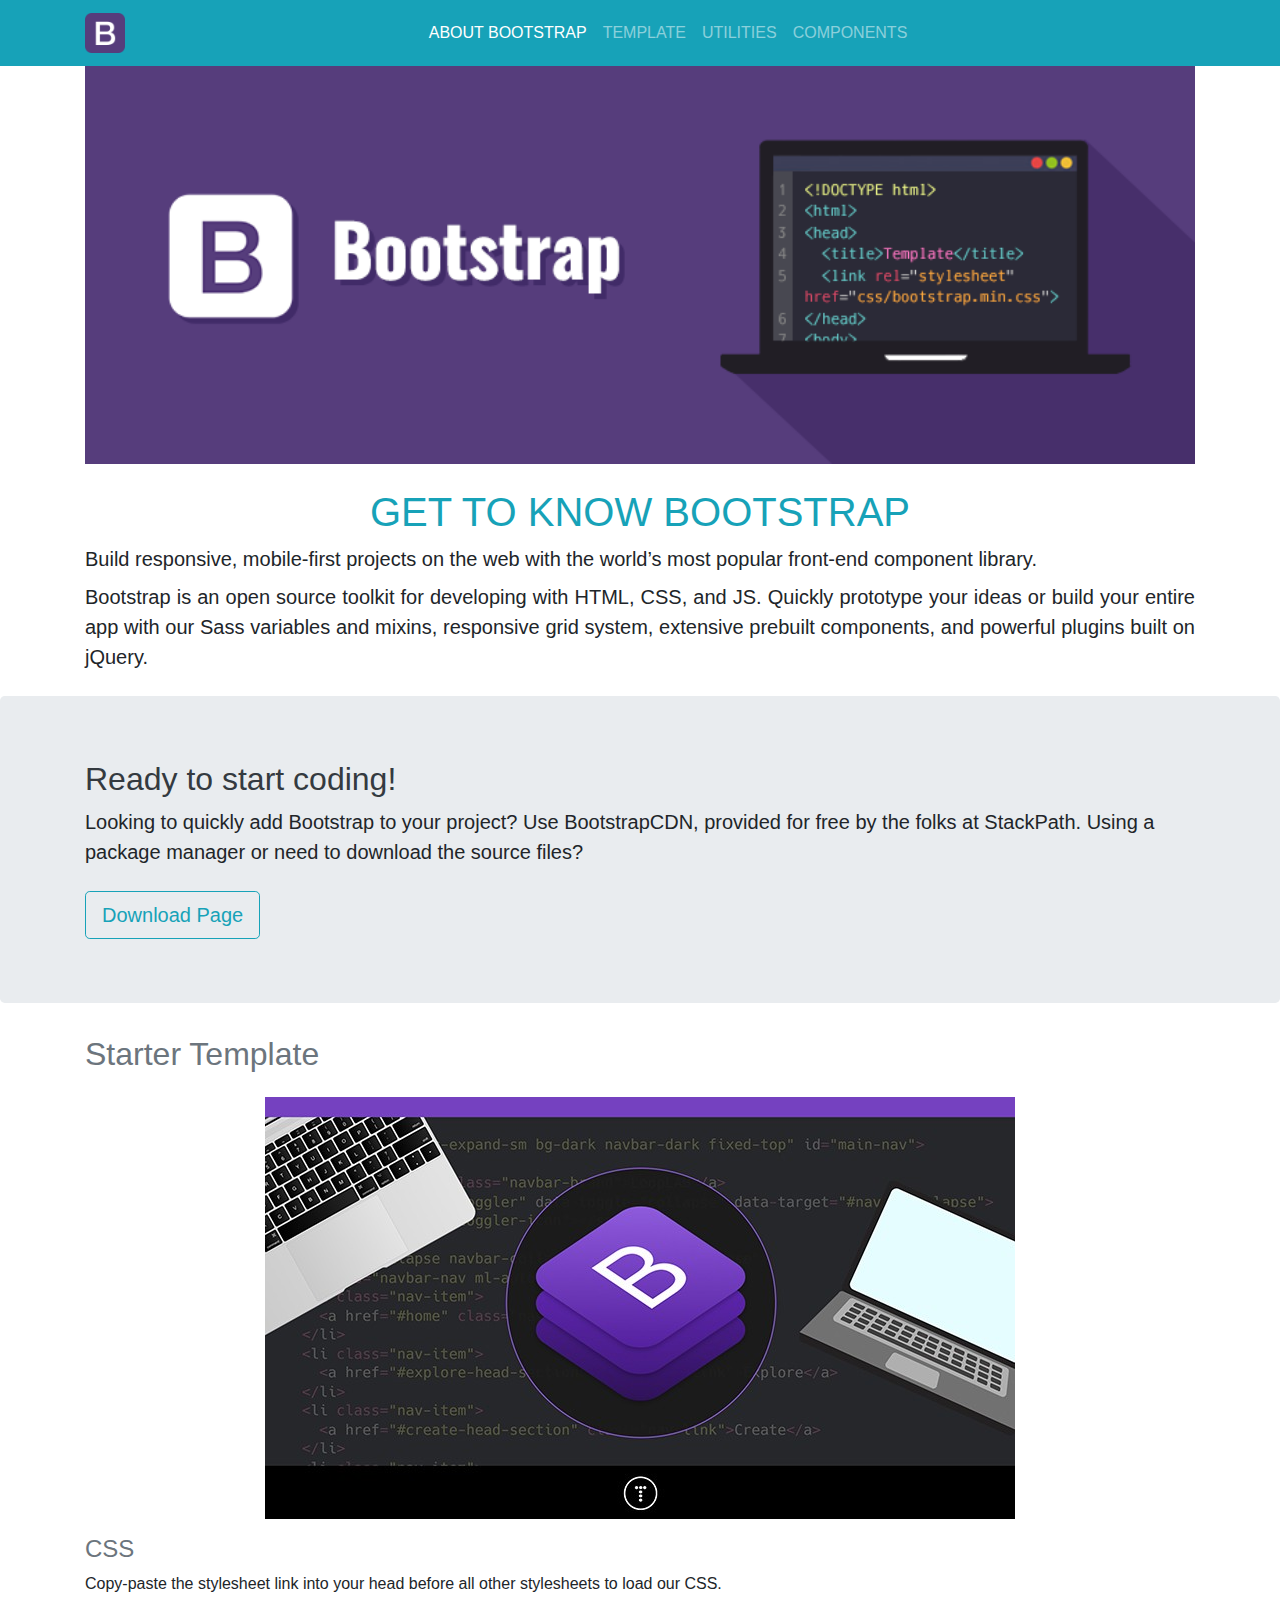
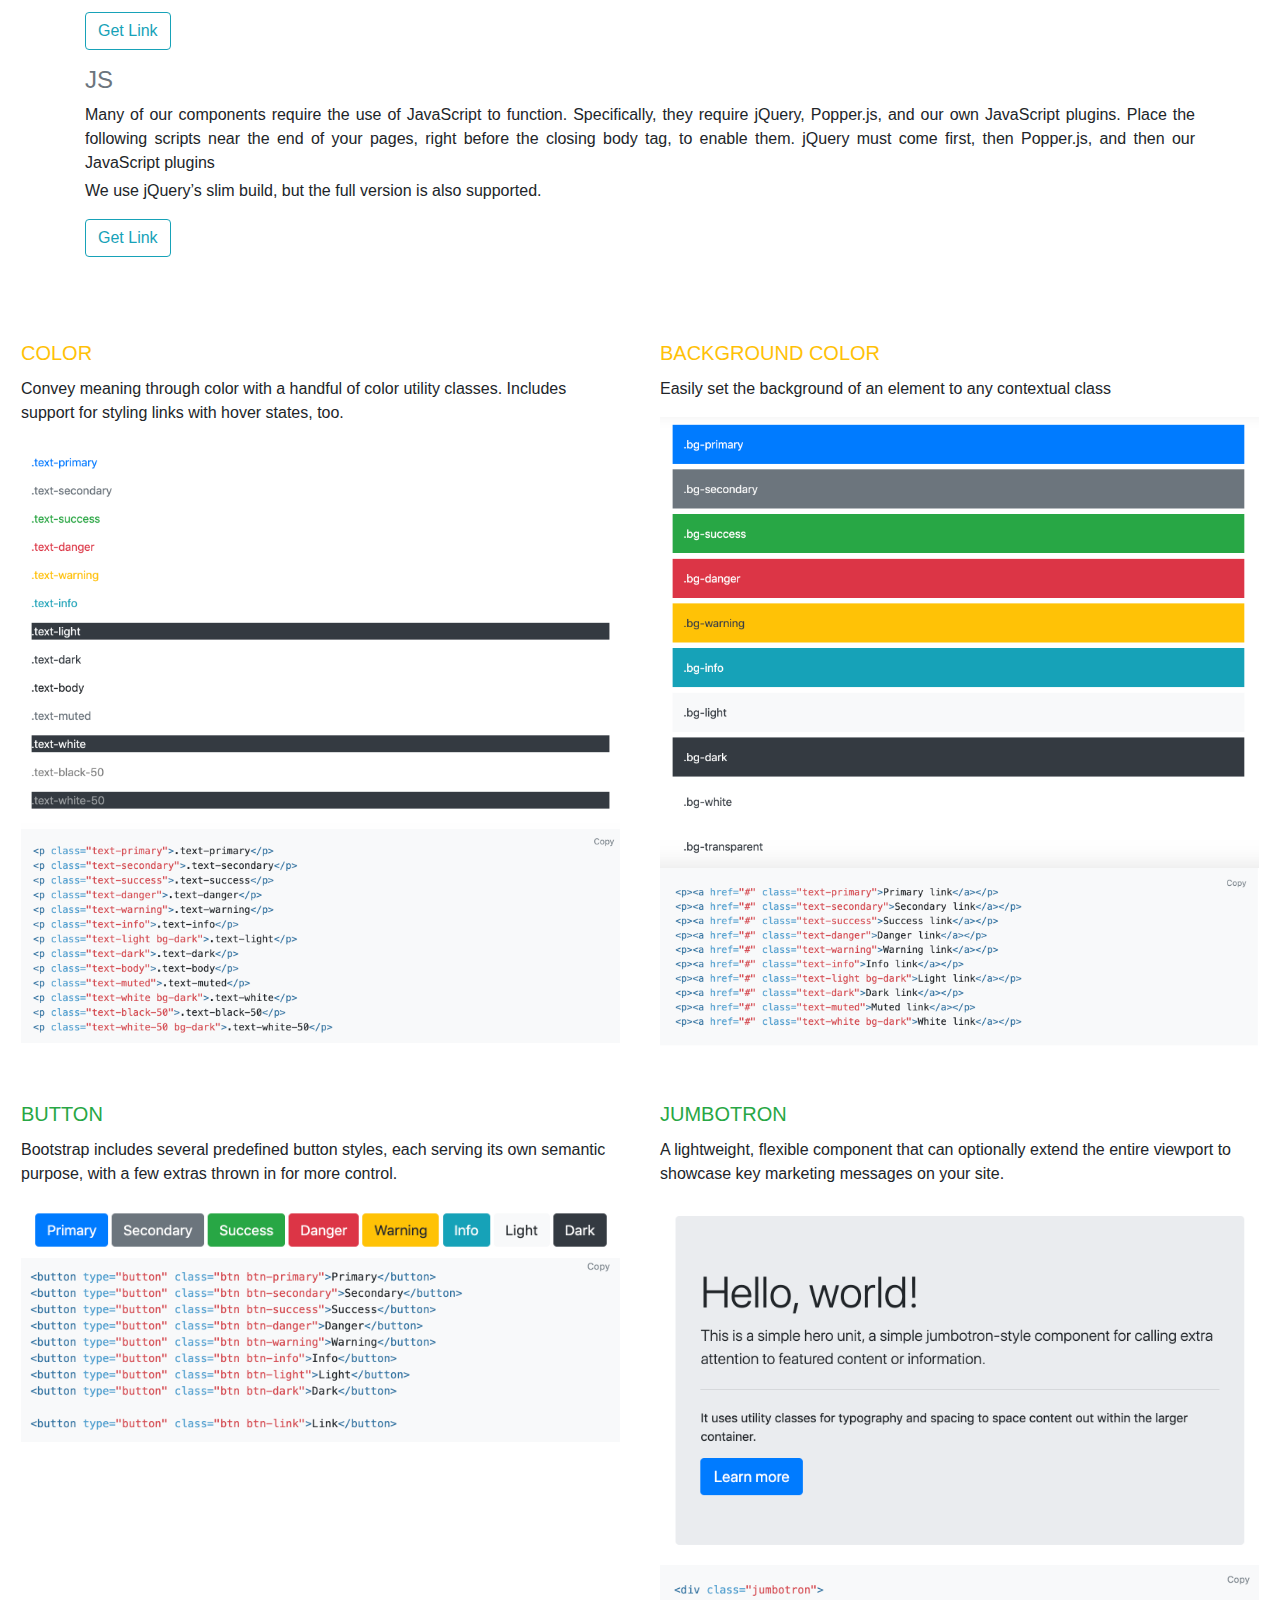
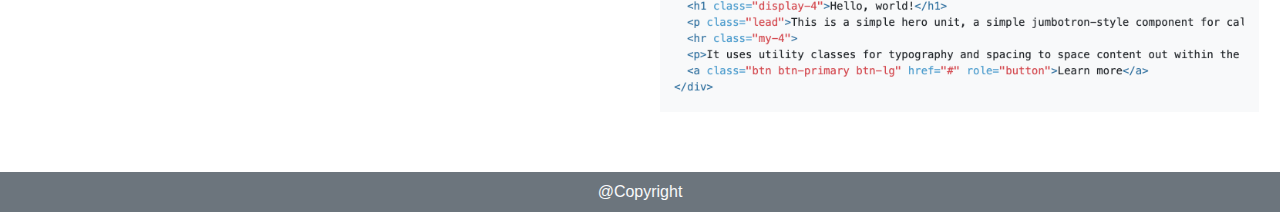
==== bootstrap-this/index.html @ dde78309 "push" ====
<!DOCTYPE html>
<html lang="en">
<head>
    <!-- Required Media Tags -->
    <meta charset="utf-8">
    <meta name="viewport" content="width=device-width, initial-scale=1, shrink-to-fit=no">
    <!-- Bootstrap CSS -->
    <link rel="stylesheet" href="https://stackpath.bootstrapcdn.com/bootstrap/4.4.1/css/bootstrap.min.css" integrity="sha384-Vkoo8x4CGsO3+Hhxv8T/Q5PaXtkKtu6ug5TOeNV6gBiFeWPGFN9MuhOf23Q9Ifjh" crossorigin="anonymous">
</head>
<body>
    <!-- Navigation Bar -->
    <nav class="navbar navbar-expand-md navbar-dark bg-info fixed-top p-2">
        <div class="container">
            <a href="#home" class="navbar-brand"><img src="img/icon.png" height="40px" alt="Logo"></a>
            <!-- Menu -->
            <button class="navbar-toggler" type="button" data-toggle="collapse" data-target="#navbar">
                <span class="navbar-toggler-icon"></span>
            </button>
        
            <div id="navbar" class="collapse navbar-collapse">
                <div class="navbar-nav mx-auto text-uppercase "> 
                    <a href="#home" class="nav-link active">About Bootstrap</a>
                    <a href="#template" class="nav-link">Template</a>
                    <a href="#utilities" class="nav-link">Utilities</a>
                    <a href="#components" class="nav-link">Components</a>
                </div>
            </div>
        </div>
    </nav>

    <!-- Landing Page -->
    <div class="container mt-5 text-justify" id="home">
        <img src="img/bootstrap-illustration.png " width="1200px" alt="Get started image" class="img-fluid d-block mx-auto"> 
        <div class="text-center">
            <h1 class="text-info text-uppercase mt-4 mb-2">Get to know Bootstrap</h1>
        </div>
        <p class="lead mb-2">
            Build responsive, mobile-first projects on the web with the world’s most popular front-end component library.
          </p>
          <p class="lead mb-4">
            Bootstrap is an open source toolkit for developing with HTML, CSS, and JS. Quickly prototype your ideas or build your entire app with our Sass variables and mixins, responsive grid system, extensive prebuilt components, and powerful plugins built on jQuery.
          </p>
    </div>

    <!-- Jumbotron -->
    <div class="jumbotron">
        <div class="container">
            <h2 class="text-dark mb-2">Ready to start coding!</h2>
            <p class="lead mb-4">Looking to quickly add Bootstrap to your project? Use BootstrapCDN, provided for free by the folks at StackPath. Using a package manager or need to download the source files?</p>
            <button type="button" class="btn btn-outline-info btn-lg">Download Page</button>
        </div>
    </div>

    <!-- Template -->
    <div class="container" id="template">
        <h2 class="text-secondary mb-4"> Starter Template</h2>
        <img src="img/template.jpg"  alt="template image" class="img-fluid d-block mx-auto mb-3"> 
        <!-- CSS Template -->
        <h4 class="text-secondary mb-2">CSS</h4>
        <p class="text-justify">Copy-paste the stylesheet link into your head before all other stylesheets to load our CSS.</p>
        <button type="button" class="btn btn-outline-info btn-md mb-3">Get Link</button>
        <!-- JS Template -->
        <h4 class="text-secondary mb-2">JS</h4>
            <p class="text-justify mb-1">Many of our components require the use of JavaScript to function. Specifically, they require jQuery, Popper.js, and our own JavaScript plugins. Place the following scripts near the end of your pages, right before the closing body tag, to enable them. jQuery must come first, then Popper.js, and then our JavaScript plugins</p>
            <p class="text-justify">We use jQuery’s slim build, but the full version is also supported.</p>
            <button type="button" class="btn btn-outline-info btn-md mb-5">Get Link</button>
    </div>

    <!-- Utilities & Components -->
    <div class="containter">    
        <div class="row p-3 mb-4">
            <div class="card-body col-lg-6" id="utilities">
                <h5 class="card-title text-warning text-uppercase">color</h5>
                <p class="card-text"> Convey meaning through color with a handful of color utility classes. Includes support for styling links with hover states, too.</p>
                <img src="img/color.png "  alt="color image" class="img-fluid d-block mx-auto">
                <img src="img/colorcode.png "  alt="color code image" class="img-fluid d-block mx-auto mb-3">
            </div>
            <div class="card-body col-lg-6">
                <h5 class="card-title text-warning text-uppercase">background color</h5>
                <p class="card-text"> Easily set the background of an element to any contextual class</p>
                <img src="img/bgcolor.png "  alt="background color image" class="img-fluid d-block mx-auto">
                <img src="img/bgcolorcode.png "  alt="background color code image" class="img-fluid d-block mx-auto mb-3">
            </div>
            <div class=" card-body col-lg-6" id="components">
                <h5 class="card-title text-success text-uppercase">button</h5>
                <p class="card-text">Bootstrap includes several predefined button styles, each serving its own semantic purpose, with a few extras thrown in for more control.</p>
                <img src="img/button.png "  alt="button image" class="img-fluid d-block mx-auto">
                <img src="img/buttoncode.png "  alt="button code image" class="img-fluid d-block mx-auto">
            </div>
            <div class=" card-body col-lg-6">
                <h5 class="card-title text-success text-uppercase">jumbotron</h5>
                <p class="card-text">A lightweight, flexible component that can optionally extend the entire viewport to showcase key marketing messages on your site.</p>
                <img src="img/jumbotron.png "  alt="jumbotron image" class="img-fluid d-block mx-auto">
                <img src="img/jumbotroncode.png "  alt="jumbotron code image" class="img-fluid d-block mx-auto">
            </div>
        </div>
    </div>
    <footer class="bg-secondary text-center text-light p-2"> @Copyright</footer>


    
    
    <!-- Optional JavaScript -->
    <!-- jQuery first, then Popper.js, then Bootstrap JS -->
    <script src="https://code.jquery.com/jquery-3.4.1.slim.min.js" integrity="sha384-J6qa4849blE2+poT4WnyKhv5vZF5SrPo0iEjwBvKU7imGFAV0wwj1yYfoRSJoZ+n" crossorigin="anonymous"></script>
    <script src="https://cdn.jsdelivr.net/npm/popper.js@1.16.0/dist/umd/popper.min.js" integrity="sha384-Q6E9RHvbIyZFJoft+2mJbHaEWldlvI9IOYy5n3zV9zzTtmI3UksdQRVvoxMfooAo" crossorigin="anonymous"></script>
    <script src="https://stackpath.bootstrapcdn.com/bootstrap/4.4.1/js/bootstrap.min.js" integrity="sha384-wfSDF2E50Y2D1uUdj0O3uMBJnjuUD4Ih7YwaYd1iqfktj0Uod8GCExl3Og8ifwB6" crossorigin="anonymous"></script>
</body>
</html>
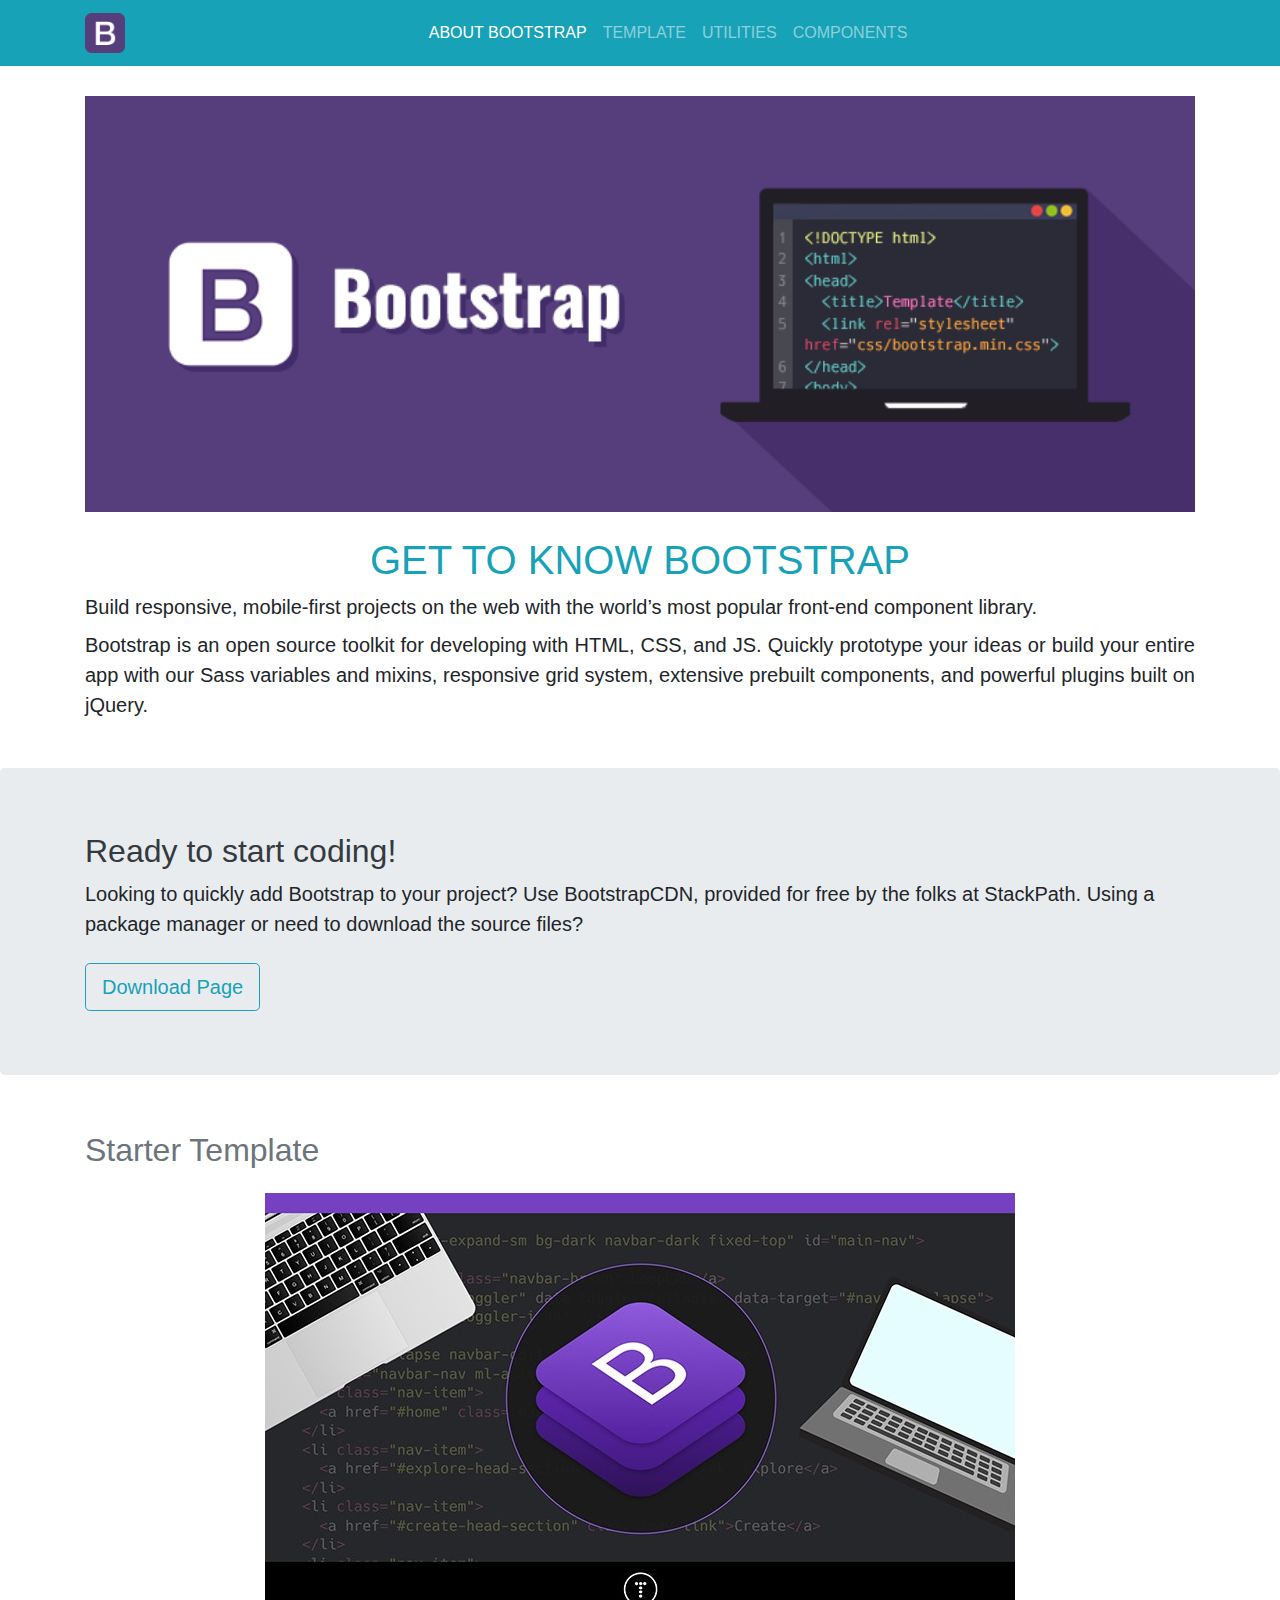
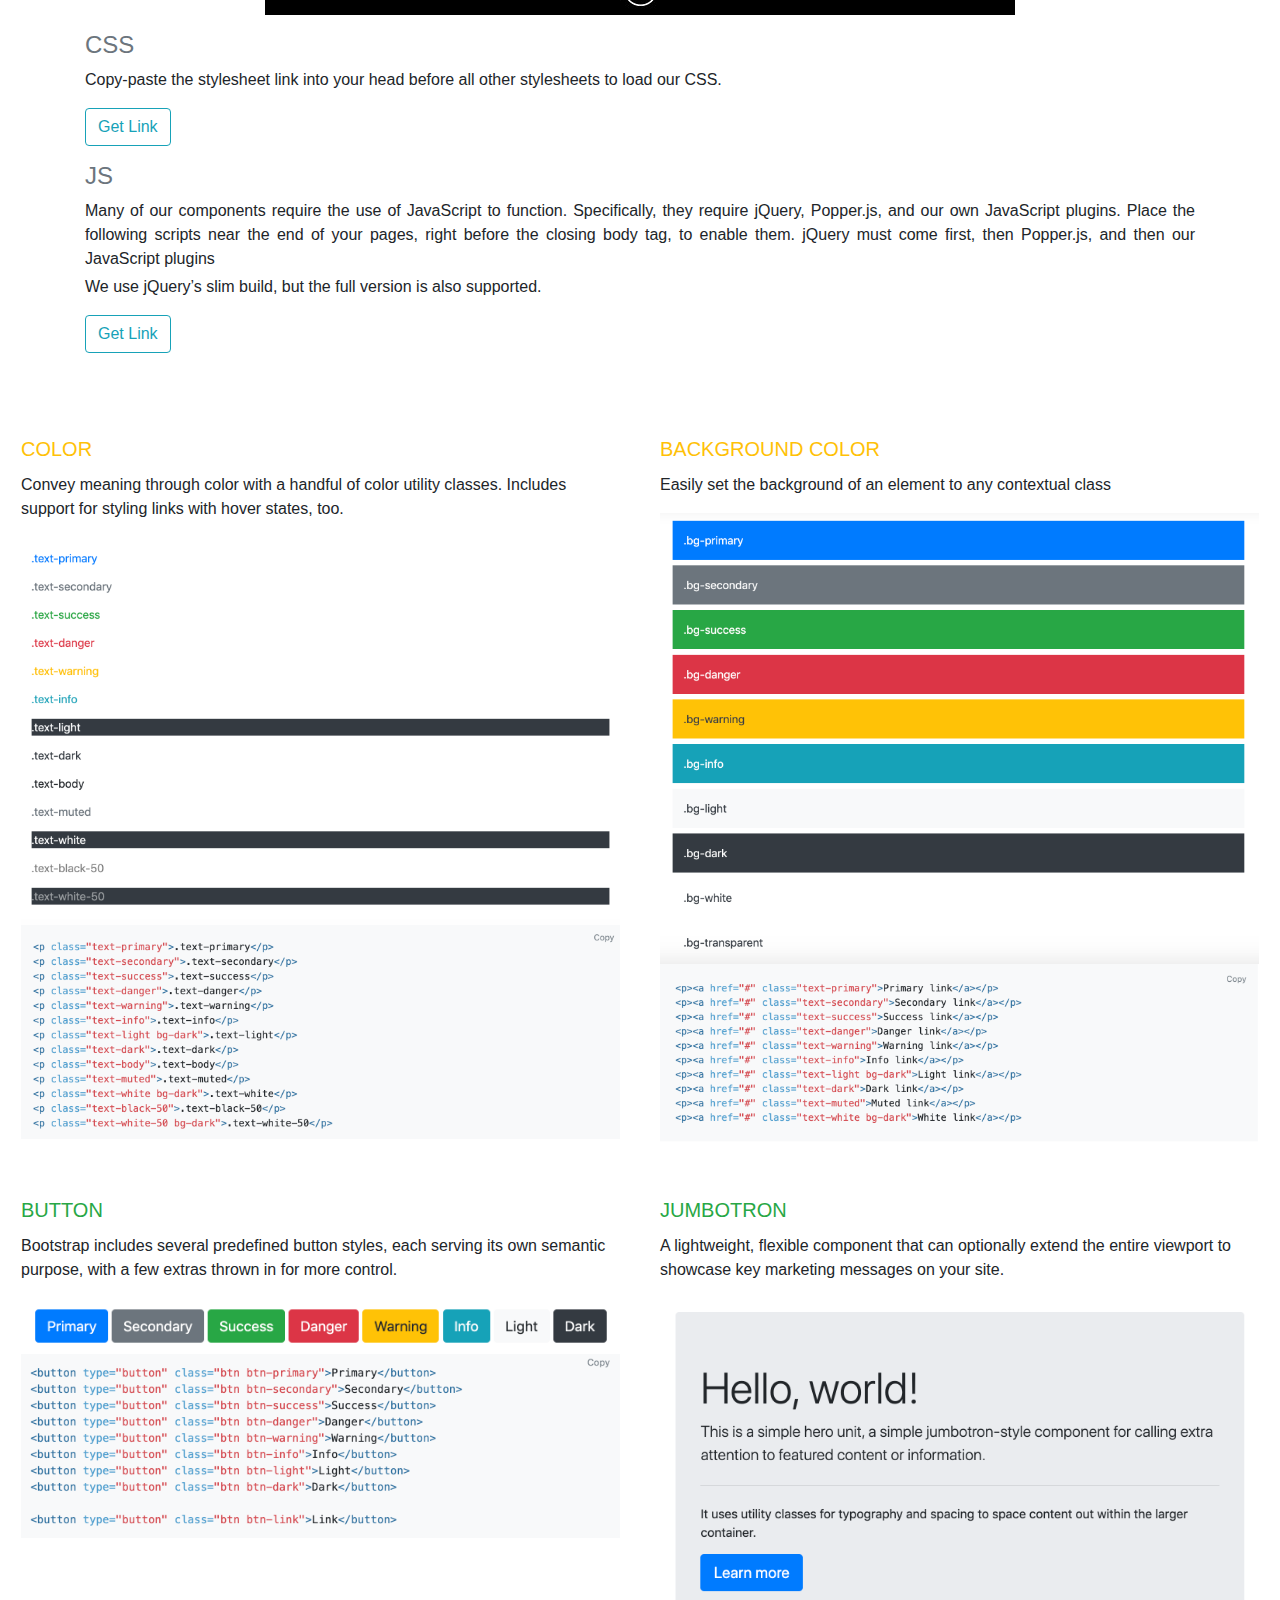
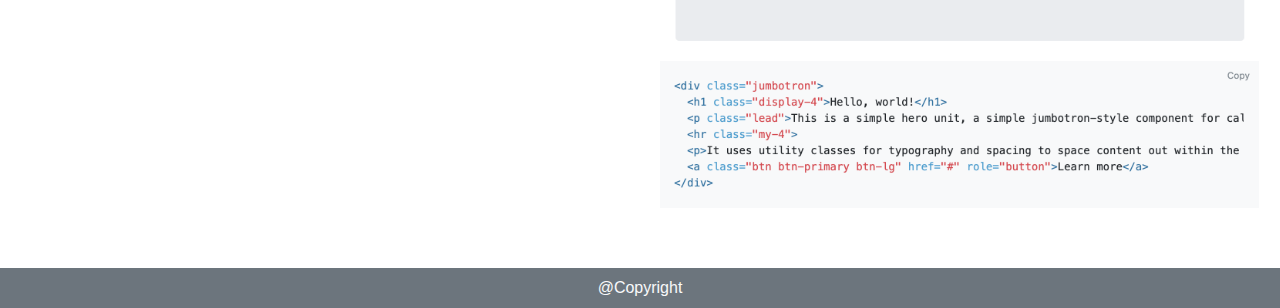
==== commit 2c9340f3: "push" ====
--- a/bootstrap-this/index.html
+++ b/bootstrap-this/index.html
@@ -1,18 +1,19 @@
 <!DOCTYPE html>
 <html lang="en">
 <head>
-    <!-- Required Media Tags -->
+    <!-- Required meta tags -->
     <meta charset="utf-8">
     <meta name="viewport" content="width=device-width, initial-scale=1, shrink-to-fit=no">
     <!-- Bootstrap CSS -->
     <link rel="stylesheet" href="https://stackpath.bootstrapcdn.com/bootstrap/4.4.1/css/bootstrap.min.css" integrity="sha384-Vkoo8x4CGsO3+Hhxv8T/Q5PaXtkKtu6ug5TOeNV6gBiFeWPGFN9MuhOf23Q9Ifjh" crossorigin="anonymous">
 </head>
 <body>
-    <!-- Navigation Bar -->
+    <!-- Navigation bar -->
     <nav class="navbar navbar-expand-md navbar-dark bg-info fixed-top p-2">
         <div class="container">
             <a href="#home" class="navbar-brand"><img src="img/icon.png" height="40px" alt="Logo"></a>
-            <!-- Menu -->
+            
+            <!-- hamburger menu -->
             <button class="navbar-toggler" type="button" data-toggle="collapse" data-target="#navbar">
                 <span class="navbar-toggler-icon"></span>
             </button>
@@ -28,7 +29,9 @@
         </div>
     </nav>
 
-    <!-- Landing Page -->
+    <br />
+    <br />
+    <!-- landing page section -->
     <div class="container mt-5 text-justify" id="home">
         <img src="img/bootstrap-illustration.png " width="1200px" alt="Get started image" class="img-fluid d-block mx-auto"> 
         <div class="text-center">
@@ -41,8 +44,8 @@
             Bootstrap is an open source toolkit for developing with HTML, CSS, and JS. Quickly prototype your ideas or build your entire app with our Sass variables and mixins, responsive grid system, extensive prebuilt components, and powerful plugins built on jQuery.
           </p>
     </div>
-
-    <!-- Jumbotron -->
+    <br/>
+    <!-- jumbotron section -->
     <div class="jumbotron">
         <div class="container">
             <h2 class="text-dark mb-2">Ready to start coding!</h2>
@@ -50,23 +53,28 @@
             <button type="button" class="btn btn-outline-info btn-lg">Download Page</button>
         </div>
     </div>
+    <br/>
 
-    <!-- Template -->
+    <!-- Template section -->
+
     <div class="container" id="template">
         <h2 class="text-secondary mb-4"> Starter Template</h2>
         <img src="img/template.jpg"  alt="template image" class="img-fluid d-block mx-auto mb-3"> 
-        <!-- CSS Template -->
+        <!-- CSS template -->
         <h4 class="text-secondary mb-2">CSS</h4>
         <p class="text-justify">Copy-paste the stylesheet link into your head before all other stylesheets to load our CSS.</p>
         <button type="button" class="btn btn-outline-info btn-md mb-3">Get Link</button>
-        <!-- JS Template -->
+
+        <!-- JS template -->
         <h4 class="text-secondary mb-2">JS</h4>
             <p class="text-justify mb-1">Many of our components require the use of JavaScript to function. Specifically, they require jQuery, Popper.js, and our own JavaScript plugins. Place the following scripts near the end of your pages, right before the closing body tag, to enable them. jQuery must come first, then Popper.js, and then our JavaScript plugins</p>
+
             <p class="text-justify">We use jQuery’s slim build, but the full version is also supported.</p>
             <button type="button" class="btn btn-outline-info btn-md mb-5">Get Link</button>
+
     </div>
 
-    <!-- Utilities & Components -->
+    <!-- Utilities & components section -->
     <div class="containter">    
         <div class="row p-3 mb-4">
             <div class="card-body col-lg-6" id="utilities">
@@ -81,11 +89,13 @@
                 <img src="img/bgcolor.png "  alt="background color image" class="img-fluid d-block mx-auto">
                 <img src="img/bgcolorcode.png "  alt="background color code image" class="img-fluid d-block mx-auto mb-3">
             </div>
+            <br>
             <div class=" card-body col-lg-6" id="components">
                 <h5 class="card-title text-success text-uppercase">button</h5>
                 <p class="card-text">Bootstrap includes several predefined button styles, each serving its own semantic purpose, with a few extras thrown in for more control.</p>
                 <img src="img/button.png "  alt="button image" class="img-fluid d-block mx-auto">
                 <img src="img/buttoncode.png "  alt="button code image" class="img-fluid d-block mx-auto">
+
             </div>
             <div class=" card-body col-lg-6">
                 <h5 class="card-title text-success text-uppercase">jumbotron</h5>
@@ -93,11 +103,37 @@
                 <img src="img/jumbotron.png "  alt="jumbotron image" class="img-fluid d-block mx-auto">
                 <img src="img/jumbotroncode.png "  alt="jumbotron code image" class="img-fluid d-block mx-auto">
             </div>
+
+
         </div>
     </div>
     <footer class="bg-secondary text-center text-light p-2"> @Copyright</footer>
 
 
+    
+
+
+
+
+
+
+
+
+
+
+
+
+
+
+
+
+
+
+
+    
+    
+    
+    
     
     
     <!-- Optional JavaScript -->
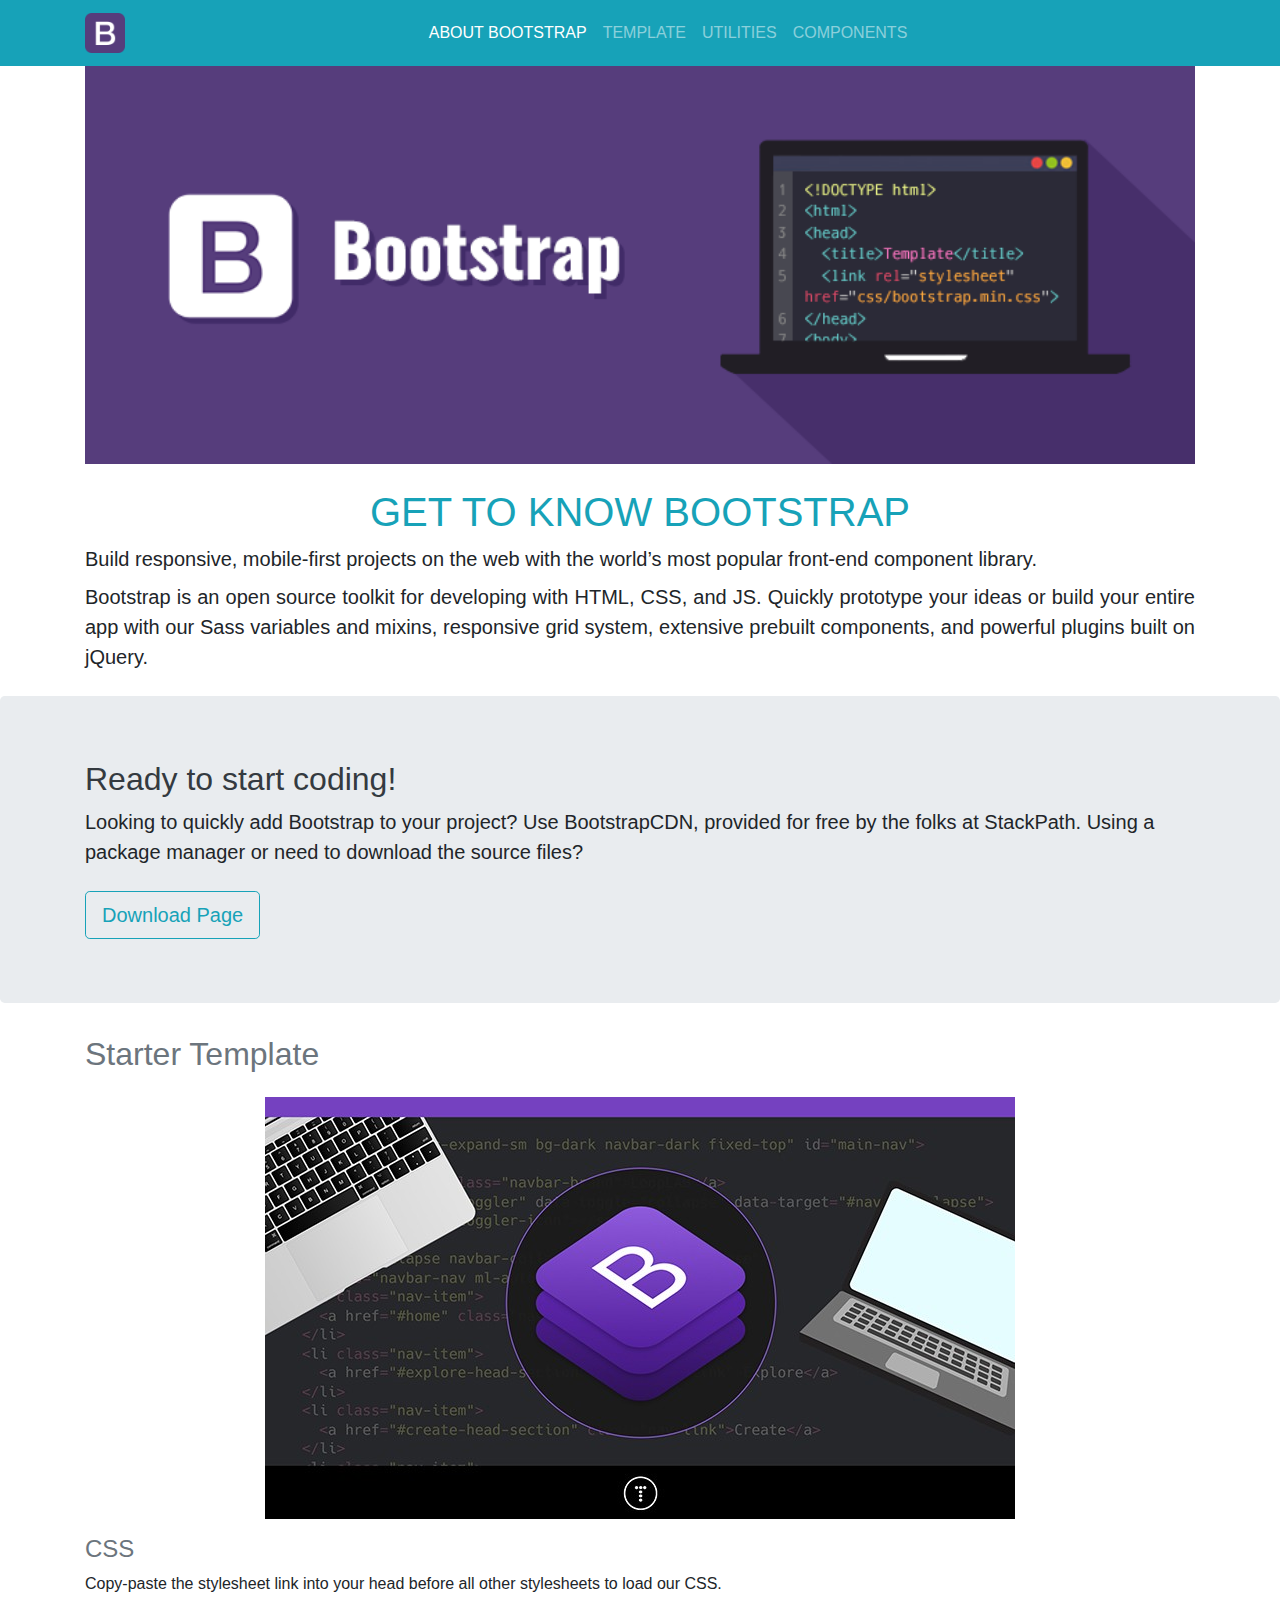
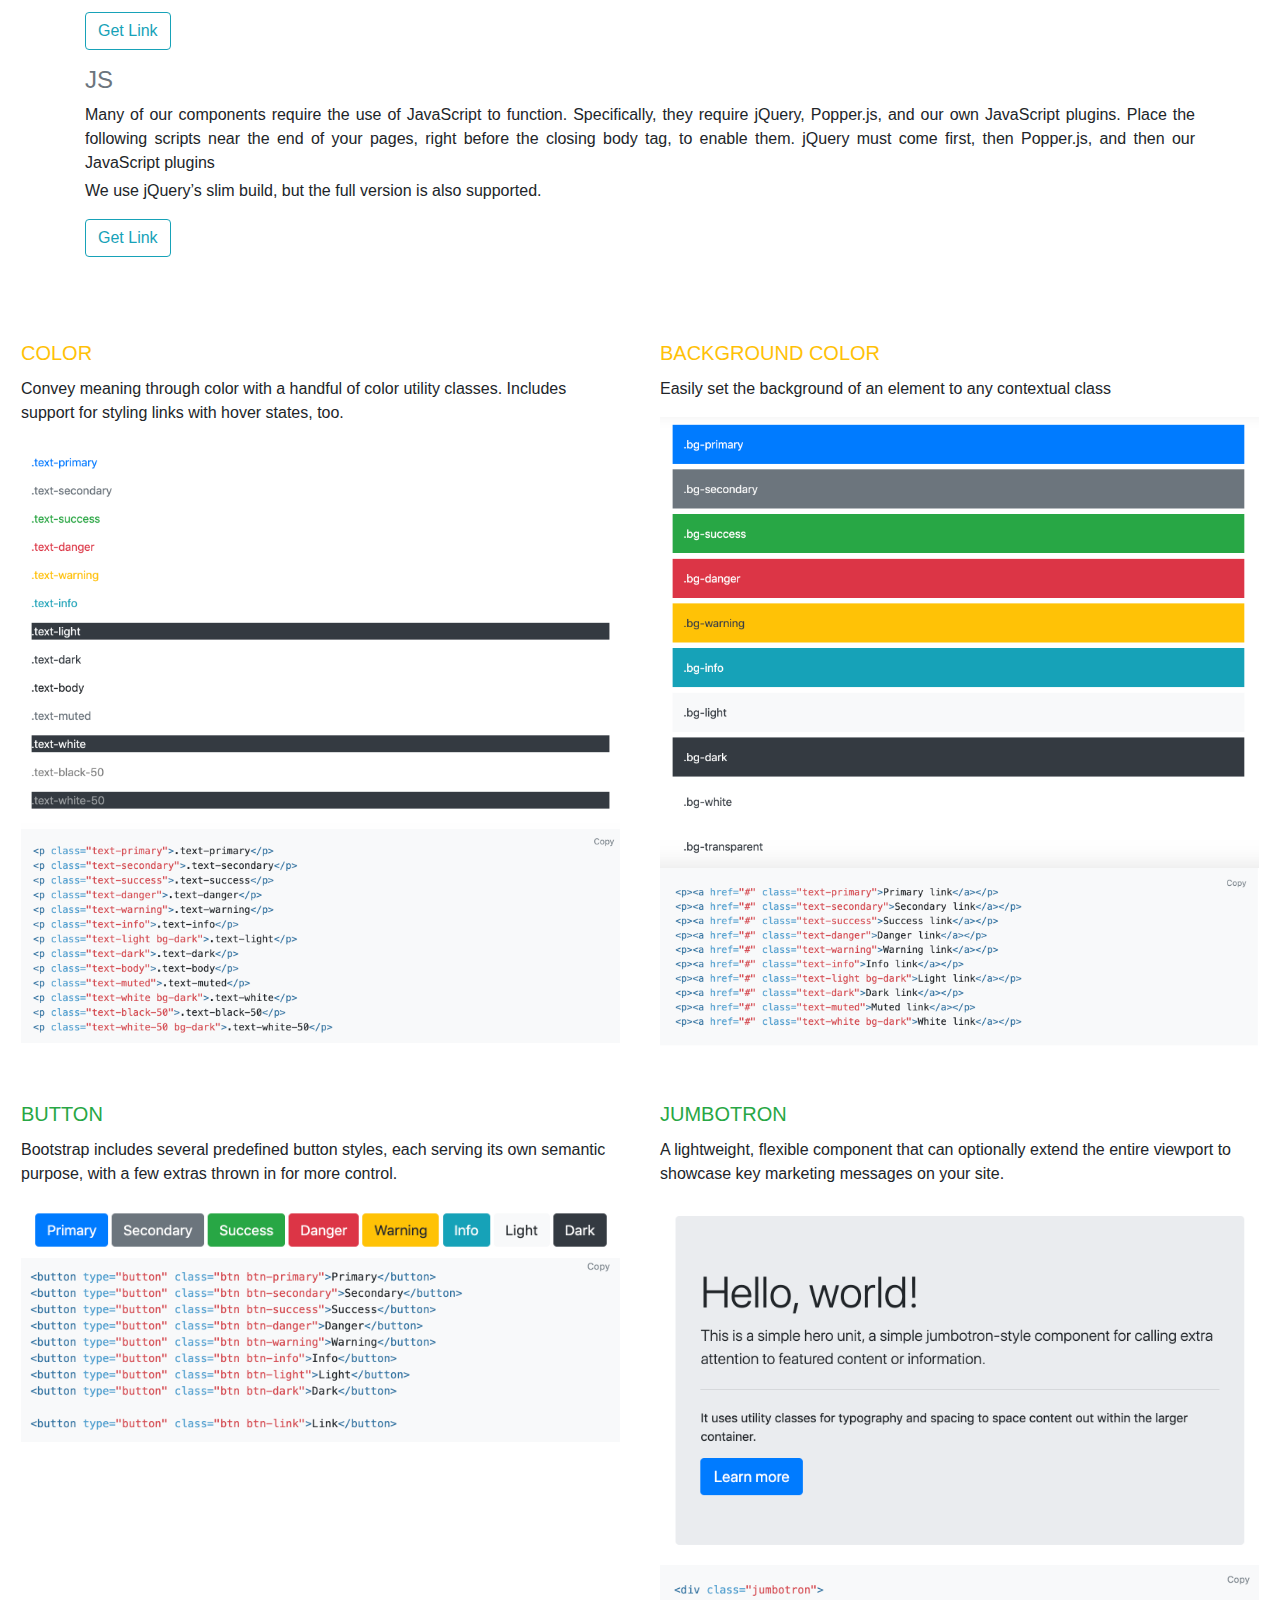
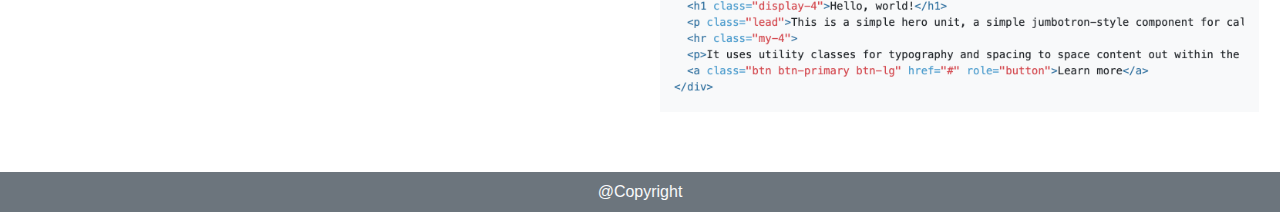
==== commit 5eb50150: "push" ====
--- a/bootstrap-this/index.html
+++ b/bootstrap-this/index.html
@@ -1,19 +1,18 @@
 <!DOCTYPE html>
 <html lang="en">
 <head>
-    <!-- Required meta tags -->
+    <!-- Required Media Tags -->
     <meta charset="utf-8">
     <meta name="viewport" content="width=device-width, initial-scale=1, shrink-to-fit=no">
     <!-- Bootstrap CSS -->
     <link rel="stylesheet" href="https://stackpath.bootstrapcdn.com/bootstrap/4.4.1/css/bootstrap.min.css" integrity="sha384-Vkoo8x4CGsO3+Hhxv8T/Q5PaXtkKtu6ug5TOeNV6gBiFeWPGFN9MuhOf23Q9Ifjh" crossorigin="anonymous">
 </head>
 <body>
-    <!-- Navigation bar -->
+    <!-- Navigation Bar -->
     <nav class="navbar navbar-expand-md navbar-dark bg-info fixed-top p-2">
         <div class="container">
             <a href="#home" class="navbar-brand"><img src="img/icon.png" height="40px" alt="Logo"></a>
-            
-            <!-- hamburger menu -->
+            <!-- Menu -->
             <button class="navbar-toggler" type="button" data-toggle="collapse" data-target="#navbar">
                 <span class="navbar-toggler-icon"></span>
             </button>
@@ -29,9 +28,7 @@
         </div>
     </nav>
 
-    <br />
-    <br />
-    <!-- landing page section -->
+    <!-- Landing Page -->
     <div class="container mt-5 text-justify" id="home">
         <img src="img/bootstrap-illustration.png " width="1200px" alt="Get started image" class="img-fluid d-block mx-auto"> 
         <div class="text-center">
@@ -44,8 +41,8 @@
             Bootstrap is an open source toolkit for developing with HTML, CSS, and JS. Quickly prototype your ideas or build your entire app with our Sass variables and mixins, responsive grid system, extensive prebuilt components, and powerful plugins built on jQuery.
           </p>
     </div>
-    <br/>
-    <!-- jumbotron section -->
+
+    <!-- Jumbotron -->
     <div class="jumbotron">
         <div class="container">
             <h2 class="text-dark mb-2">Ready to start coding!</h2>
@@ -53,28 +50,23 @@
             <button type="button" class="btn btn-outline-info btn-lg">Download Page</button>
         </div>
     </div>
-    <br/>
 
-    <!-- Template section -->
-
+    <!-- Template -->
     <div class="container" id="template">
         <h2 class="text-secondary mb-4"> Starter Template</h2>
         <img src="img/template.jpg"  alt="template image" class="img-fluid d-block mx-auto mb-3"> 
-        <!-- CSS template -->
+        <!-- CSS Template -->
         <h4 class="text-secondary mb-2">CSS</h4>
         <p class="text-justify">Copy-paste the stylesheet link into your head before all other stylesheets to load our CSS.</p>
         <button type="button" class="btn btn-outline-info btn-md mb-3">Get Link</button>
-
-        <!-- JS template -->
+        <!-- JS Template -->
         <h4 class="text-secondary mb-2">JS</h4>
             <p class="text-justify mb-1">Many of our components require the use of JavaScript to function. Specifically, they require jQuery, Popper.js, and our own JavaScript plugins. Place the following scripts near the end of your pages, right before the closing body tag, to enable them. jQuery must come first, then Popper.js, and then our JavaScript plugins</p>
-
             <p class="text-justify">We use jQuery’s slim build, but the full version is also supported.</p>
             <button type="button" class="btn btn-outline-info btn-md mb-5">Get Link</button>
-
     </div>
 
-    <!-- Utilities & components section -->
+    <!-- Utilities & Components -->
     <div class="containter">    
         <div class="row p-3 mb-4">
             <div class="card-body col-lg-6" id="utilities">
@@ -89,13 +81,11 @@
                 <img src="img/bgcolor.png "  alt="background color image" class="img-fluid d-block mx-auto">
                 <img src="img/bgcolorcode.png "  alt="background color code image" class="img-fluid d-block mx-auto mb-3">
             </div>
-            <br>
             <div class=" card-body col-lg-6" id="components">
                 <h5 class="card-title text-success text-uppercase">button</h5>
                 <p class="card-text">Bootstrap includes several predefined button styles, each serving its own semantic purpose, with a few extras thrown in for more control.</p>
                 <img src="img/button.png "  alt="button image" class="img-fluid d-block mx-auto">
                 <img src="img/buttoncode.png "  alt="button code image" class="img-fluid d-block mx-auto">
-
             </div>
             <div class=" card-body col-lg-6">
                 <h5 class="card-title text-success text-uppercase">jumbotron</h5>
@@ -103,37 +93,11 @@
                 <img src="img/jumbotron.png "  alt="jumbotron image" class="img-fluid d-block mx-auto">
                 <img src="img/jumbotroncode.png "  alt="jumbotron code image" class="img-fluid d-block mx-auto">
             </div>
-
-
         </div>
     </div>
     <footer class="bg-secondary text-center text-light p-2"> @Copyright</footer>
 
 
-    
-
-
-
-
-
-
-
-
-
-
-
-
-
-
-
-
-
-
-
-    
-    
-    
-    
     
     
     <!-- Optional JavaScript -->
